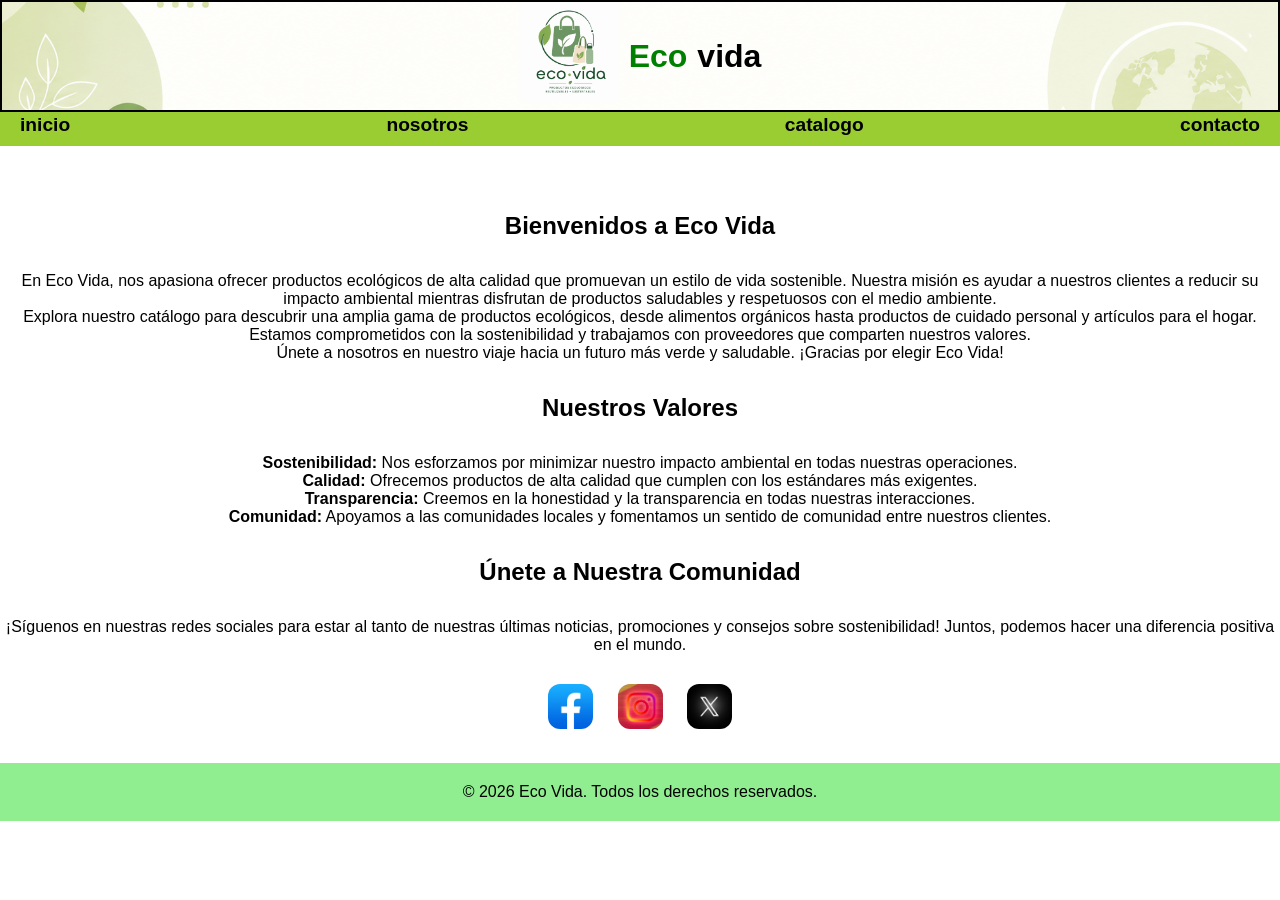
==== index.html @ 70e53db0 "feat: envia de los documentos creadod" ====
<!DOCTYPE html>
<html lang="es">

<head>
    <meta charset="UTF-8">
    <meta name="viewport" content="width=device-width, initial-scale=1.0">
    <link rel="icon" type="image/png" href="img/Logo.png">
    <link rel="stylesheet" href="css/styles.css">
    <title>pagina de inicio</title>
</head>

<body>
    <main>
        <header class="encabezado">
            <h1><a href="index.html"><img src="img/Logo.png" alt="Logo" style="height: 100px; "></a><span class="color">Eco</span> vida </h1>
        </header>
        <nav class="navegacion">
            <a href="index.html" class="enlace">inicio</a>
            <a href="nosotros.html" class="enlace">nosotros</a>
            <a href="catalogo.html" class="enlace">catalogo</a>
            <a href="contacto.html" class="enlace">contacto</a>
        </nav>
        <section class="inicio">
            <h2>Bienvenidos a Eco Vida</h2>
            <p>En Eco Vida, nos apasiona ofrecer productos ecológicos de alta calidad que promuevan un estilo de vida
                sostenible. Nuestra misión es ayudar a nuestros clientes a reducir su impacto ambiental mientras
                disfrutan de productos saludables y respetuosos con el medio ambiente.</p>
            <p>Explora nuestro catálogo para descubrir una amplia gama de productos ecológicos, desde alimentos
                orgánicos hasta productos de cuidado personal y artículos para el hogar. Estamos comprometidos con la
                sostenibilidad y trabajamos con proveedores que comparten nuestros valores.</p>
            <p>Únete a nosotros en nuestro viaje hacia un futuro más verde y saludable. ¡Gracias por elegir Eco Vida!
            </p>
        </section>
        <section>
            <h2>Nuestros Valores</h2>
            <ul>
                <li><strong>Sostenibilidad:</strong> Nos esforzamos por minimizar nuestro impacto ambiental en todas
                    nuestras operaciones.</li>
                <li><strong>Calidad:</strong> Ofrecemos productos de alta calidad que cumplen con los estándares más
                    exigentes.</li>
                <li><strong>Transparencia:</strong> Creemos en la honestidad y la transparencia en todas nuestras
                    interacciones.</li>
                <li><strong>Comunidad:</strong> Apoyamos a las comunidades locales y fomentamos un sentido de
                    comunidad entre nuestros clientes.</li>
            </ul>
        </section>
        <section>
            <h2>Únete a Nuestra Comunidad</h2>
            <p>¡Síguenos en nuestras redes sociales para estar al tanto de nuestras últimas noticias, promociones y
                consejos sobre sostenibilidad! Juntos, podemos hacer una diferencia positiva en el mundo.</p>
            <ul class="redes-sociales">
                <li>
                    <a href="https://www.facebook.com/ecovida" target="_blank">
                        <img src="img/facebook.jpeg" alt="Facebook">
                    </a>
                </li>
                <li>
                    <a href="https://www.instagram.com/ecovida" target="_blank">
                        <img src="img/instagram.webp" alt="Instagram">
                    </a>
                </li>
                <li>
                    <a href="https://www.twitter.com/ecovida" target="_blank">
                        <img src="img/x.jpeg" alt="Twitter">
                    </a>
                </li>
            </ul>
        </section>
        <footer>
            <p>&copy; 2026 Eco Vida. Todos los derechos reservados.</p>
        </footer>
    </main>
</body>

</html>
---- css/styles.css ----
* {
    margin: 0;
    padding: 0;
    box-sizing: border-box;
}

body {
    font-family: Arial, Helvetica, sans-serif;
    height: 100%;
    display: flex;
    flex-direction: column;
    text-align: center;
}

main{
    flex: 1;
    margin-top: 180px;
}
h2{
    margin: 2rem;
}
header {
    display: flex;
    flex-direction: column;
    align-items: center;
    background-image: url(../img/hero.png);
    background-position: center;
    background-size: cover;
    text-align: center;
    animation: animation1 1s ease-in-out infinite;
    position: fixed;
    top: 0;
    width: 100%;
    z-index: 1000;
}

@keyframes animation1 {
    0% {
        transform: translatey(-2px);
        /* transform: translateX(1px); */
    }

    25% {
        transform: translateY(0);
        /* transform: translateX(0); */
    }

    50% {
        transform: translateY(-2px);
        /* transform: translateX(1px); */
    }

    75% {
        transform: translateY(0);
        /* transform: translateX(0); */
    }

    100% {
        transform: translateY(-2px);
        /* transform: translateX(1px); */
    }
}

.encabezado {
    padding: auto;
    text-align: center;
    border: 2px solid #000000;
}

h1 {
    display: flex;
    align-items: center;
    gap: 10px;
}

.color {
    margin: 0;
    color: green;
}

.navegacion {
    display: flex;
    background-color: lightgreen;
    flex-direction: column;
    align-items: stretch;
    color: black;
    text-decoration: none;
    text-align: center;
     position: fixed;
    top: 104px;
    width: 100%;
    z-index: 999;
}

.enlace {
    text-decoration: none;
    color: black;
    font-size: 1.2rem;
    font-weight: bold;
    padding: 10px 20px;
}

.enlace:hover {
    background-color: black;
    color: white;
    border-radius: 5px;
}

@media (min-width: 720px) {

    .navegacion {
        display: flex;
        flex-direction: row;
        justify-content: space-between;
        background-color: yellowgreen;
    }

}

.redes-sociales {
    text-align: center;
    margin-top: 20px;
}

.redes-sociales li {
    display: inline-block;
    margin: 10px;
    list-style: none;
}

.redes-sociales img {
    width: 45px;
    height: 45px;
    border-radius: 12px;
    transition: transform 0.3s ease;
}

.redes-sociales img:hover {
    transform: scale(1.1);
}

.contacto {
    display: flex;
    flex-direction: column;
    align-items: center;
    margin-top: 40px;
    padding: 20px;
}

.formulario {
    background: white;
    width: 90%;
    max-width: 500px;
    padding: 30px;
    border-radius: 20px;
    box-shadow: 0px 8px 20px rgba(0, 0, 0, 0.2);
    display: flex;
    flex-direction: column;
    gap: 15px;
}

.formulario label {
    text-align: left;
    font-weight: bold;
}

.formulario input,
.formulario textarea {
    width: 100%;
    padding: 12px;
    border: 2px solid lightgreen;
    border-radius: 10px;
    outline: none;
    font-size: 1rem;
    transition: 0.3s;
}

.formulario input:focus,
.formulario textarea:focus {
    border-color: green;
    box-shadow: 0 0 10px rgba(0, 128, 0, 0.3);
}

.formulario button {
    background-color: yellowgreen;
    color: black;
    border: none;
    padding: 12px;
    border-radius: 10px;
    font-size: 1rem;
    font-weight: bold;
    cursor: pointer;
    transition: 0.3s;
}

.formulario button:hover {
    background-color: green;
    color: white;
    transform: scale(1.03);
}
.catalogo {
    display: flex;
    flex-wrap: wrap;
    justify-content: center;
    gap: 30px;
    margin: 40px;
}

.producto {
    width: 300px;
    background: white;
    padding: 20px;
    border-radius: 20px;
    box-shadow: 0px 8px 20px rgba(0, 0, 0, 0.2);
    text-align: center;
    transition: transform 0.3s ease;
}

.producto:hover {
    transform: translateY(-10px);
}

.producto img {
    width: 100%;
    border-radius: 15px;
}

.producto h3 {
    margin-top: 15px;
    color: green;
}

.producto p {
    margin: 15px 0;
}

.precio {
    display: block;
    font-size: 1.3rem;
    font-weight: bold;
    color: darkgreen;
    margin-bottom: 15px;
}

.producto input {
    width: 70px;
    padding: 8px;
    margin: 10px 0;
    border-radius: 10px;
    border: 2px solid lightgreen;
    text-align: center;
}

.producto button {
    width: 100%;
    padding: 12px;
    border: none;
    background-color: yellowgreen;
    border-radius: 10px;
    font-weight: bold;
    cursor: pointer;
    transition: 0.3s;
}

.producto button:hover {
    background-color: green;
    color: white;
}

footer {
    text-align: center;
    padding: 20px;
    background-color: lightgreen;
    margin-top: 20px;
}
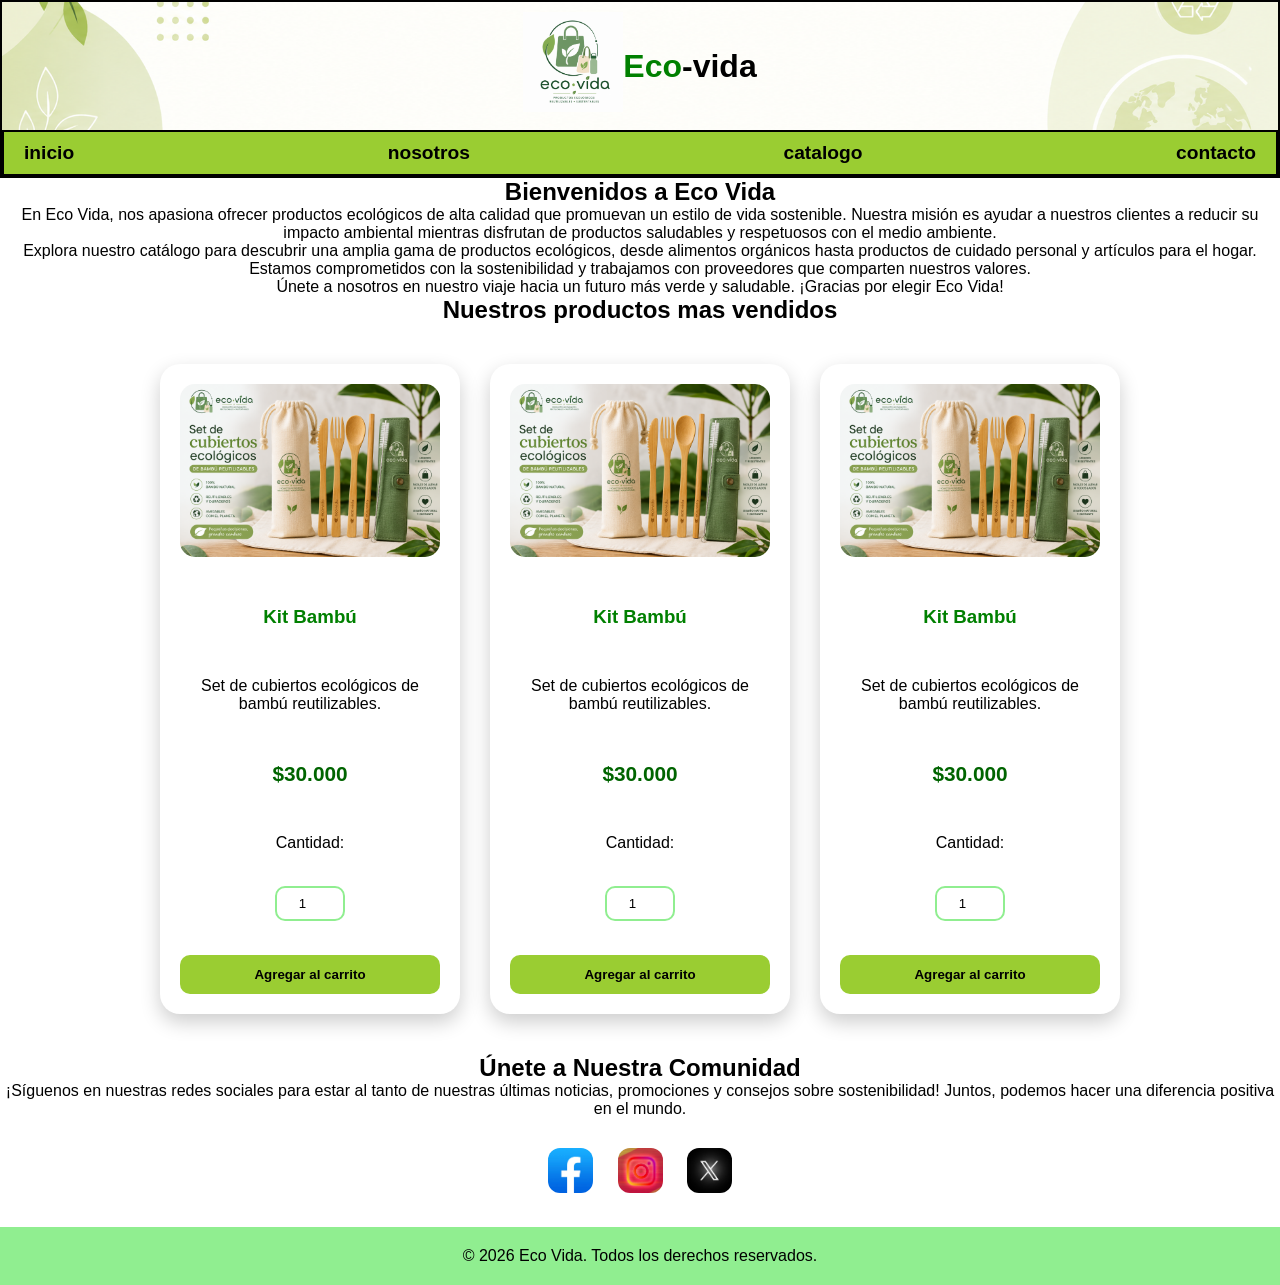
==== commit f7a44d9d: "feat: actualizacion parte catalogo" ====
--- a/index.html
+++ b/index.html
@@ -12,14 +12,15 @@
 <body>
     <main>
         <header class="encabezado">
-            <h1><a href="index.html"><img src="img/Logo.png" alt="Logo" style="height: 100px; "></a><span class="color">Eco</span> vida </h1>
+            <h1><a href="index.html"><img src="img/Logo.png" alt="Logo" style="height: 100px; "></a> <span
+                    class="color">Eco</span> -vida</h1>
+            <nav class="navegacion">
+                <a href="index.html" class="enlace">inicio</a>
+                <a href="nosotros.html" class="enlace">nosotros</a>
+                <a href="catalogo.html" class="enlace">catalogo</a>
+                <a href="contacto.html" class="enlace">contacto</a>
+            </nav>
         </header>
-        <nav class="navegacion">
-            <a href="index.html" class="enlace">inicio</a>
-            <a href="nosotros.html" class="enlace">nosotros</a>
-            <a href="catalogo.html" class="enlace">catalogo</a>
-            <a href="contacto.html" class="enlace">contacto</a>
-        </nav>
         <section class="inicio">
             <h2>Bienvenidos a Eco Vida</h2>
             <p>En Eco Vida, nos apasiona ofrecer productos ecológicos de alta calidad que promuevan un estilo de vida
@@ -31,18 +32,58 @@
             <p>Únete a nosotros en nuestro viaje hacia un futuro más verde y saludable. ¡Gracias por elegir Eco Vida!
             </p>
         </section>
-        <section>
-            <h2>Nuestros Valores</h2>
-            <ul>
-                <li><strong>Sostenibilidad:</strong> Nos esforzamos por minimizar nuestro impacto ambiental en todas
-                    nuestras operaciones.</li>
-                <li><strong>Calidad:</strong> Ofrecemos productos de alta calidad que cumplen con los estándares más
-                    exigentes.</li>
-                <li><strong>Transparencia:</strong> Creemos en la honestidad y la transparencia en todas nuestras
-                    interacciones.</li>
-                <li><strong>Comunidad:</strong> Apoyamos a las comunidades locales y fomentamos un sentido de
-                    comunidad entre nuestros clientes.</li>
-            </ul>
+        <h2>Nuestros productos mas vendidos</h2>
+        <section class="catalogo">
+            <div class="producto">
+                <img src="img/Cubiertos bambu.png" alt="Producto ecológico">
+
+                <h3>Kit Bambú</h3>
+
+                <p>
+                    Set de cubiertos ecológicos de bambú reutilizables.
+                </p>
+
+                <span class="precio">$30.000</span>
+
+                <label>Cantidad:</label>
+                <input type="number" min="1" max="10" value="1">
+
+                <button>Agregar al carrito</button>
+            </div>
+
+            <div class="producto">
+                <img src="img/Cubiertos bambu.png" alt="Producto ecológico">
+
+                <h3>Kit Bambú</h3>
+
+                <p>
+                    Set de cubiertos ecológicos de bambú reutilizables.
+                </p>
+
+                <span class="precio">$30.000</span>
+
+                <label>Cantidad:</label>
+                <input type="number" min="1" max="10" value="1">
+
+                <button>Agregar al carrito</button>
+            </div>
+
+            <div class="producto">
+                <img src="img/Cubiertos bambu.png" alt="Producto ecológico">
+
+                <h3>Kit Bambú</h3>
+
+                <p>
+                    Set de cubiertos ecológicos de bambú reutilizables.
+                </p>
+
+                <span class="precio">$30.000</span>
+
+                <label>Cantidad:</label>
+                <input type="number" min="1" max="10" value="1">
+
+                <button>Agregar al carrito</button>
+            </div>
         </section>
         <section>
             <h2>Únete a Nuestra Comunidad</h2>
--- a/css/styles.css
+++ b/css/styles.css
@@ -12,13 +12,6 @@
     text-align: center;
 }
 
-main{
-    flex: 1;
-    margin-top: 180px;
-}
-h2{
-    margin: 2rem;
-}
 header {
     display: flex;
     flex-direction: column;
@@ -28,10 +21,17 @@
     background-size: cover;
     text-align: center;
     animation: animation1 1s ease-in-out infinite;
-    position: fixed;
+    width: 100%;
+    position: sticky;
     top: 0;
-    width: 100%;
-    z-index: 1000;
+    z-index: 10000;
+}
+
+nav {
+    border: 2px solid black;
+    position: sticky;
+    top: 0;
+    z-index: 9999;
 }
 
 @keyframes animation1 {
@@ -62,7 +62,7 @@
 }
 
 .encabezado {
-    padding: auto;
+    padding: 0;
     text-align: center;
     border: 2px solid #000000;
 }
@@ -70,7 +70,9 @@
 h1 {
     display: flex;
     align-items: center;
-    gap: 10px;
+    /* gap: 10px; */
+    margin: 0;
+    padding: 10px 0;
 }
 
 .color {
@@ -79,20 +81,15 @@
 }
 
 .navegacion {
-    display: flex;
     background-color: lightgreen;
-    flex-direction: column;
-    align-items: stretch;
     color: black;
     text-decoration: none;
     text-align: center;
-     position: fixed;
-    top: 104px;
     width: 100%;
-    z-index: 999;
 }
 
 .enlace {
+    display: block;
     text-decoration: none;
     color: black;
     font-size: 1.2rem;
@@ -198,20 +195,78 @@
     color: white;
     transform: scale(1.03);
 }
+
+input[name="filtro"] {
+    display:inline-block;
+    display: none;
+    margin-right:5px;
+}
+
+.filtros {
+    display: flex;
+    justify-content: center;
+    gap: 15px;
+    flex-wrap: wrap;
+    margin: 20px;
+}
+
+.filtros label {
+    margin-right: 10px;
+    cursor: pointer;
+    font-weight: bold;
+}
+
+#todos:checked~.catalogo .producto {
+    display: flex;
+}
+
+#botellas:checked~.catalogo .producto,
+#bolsas:checked~.catalogo .producto,
+#cubiertos:checked~.catalogo .producto,
+#bucal:checked~.catalogo .producto,
+#kits:checked~.catalogo .producto {
+    display: none;
+}
+
+#botellas:checked~.catalogo .botella {
+    display: flex;
+}
+
+#bolsas:checked~.catalogo .bolsa {
+    display: flex;
+}
+
+#cubiertos:checked~.catalogo .cubierto {
+    display: flex;
+}
+
+#bucal:checked~.catalogo .bucal {
+    display: flex;
+}
+
+#kits:checked~.catalogo .kit {
+    display: flex;
+}
+
 .catalogo {
     display: flex;
     flex-wrap: wrap;
     justify-content: center;
     gap: 30px;
     margin: 40px;
+    align-items: stretch;
 }
 
 .producto {
     width: 300px;
+    min-height: 650px;
     background: white;
     padding: 20px;
     border-radius: 20px;
     box-shadow: 0px 8px 20px rgba(0, 0, 0, 0.2);
+    display: flex;
+    flex-direction: column;
+    justify-content: space-between;
     text-align: center;
     transition: transform 0.3s ease;
 }
@@ -221,7 +276,9 @@
 }
 
 .producto img {
-    width: 100%;
+    width: auto;
+    height: auto;
+    object-fit: cover;
     border-radius: 15px;
 }
 
@@ -267,9 +324,17 @@
     color: white;
 }
 
+.producto input[type="number"] {
+    display: block;
+    margin: 0 auto;
+    text-align: center;
+}
+
+
 footer {
     text-align: center;
     padding: 20px;
     background-color: lightgreen;
     margin-top: 20px;
-}+}
+
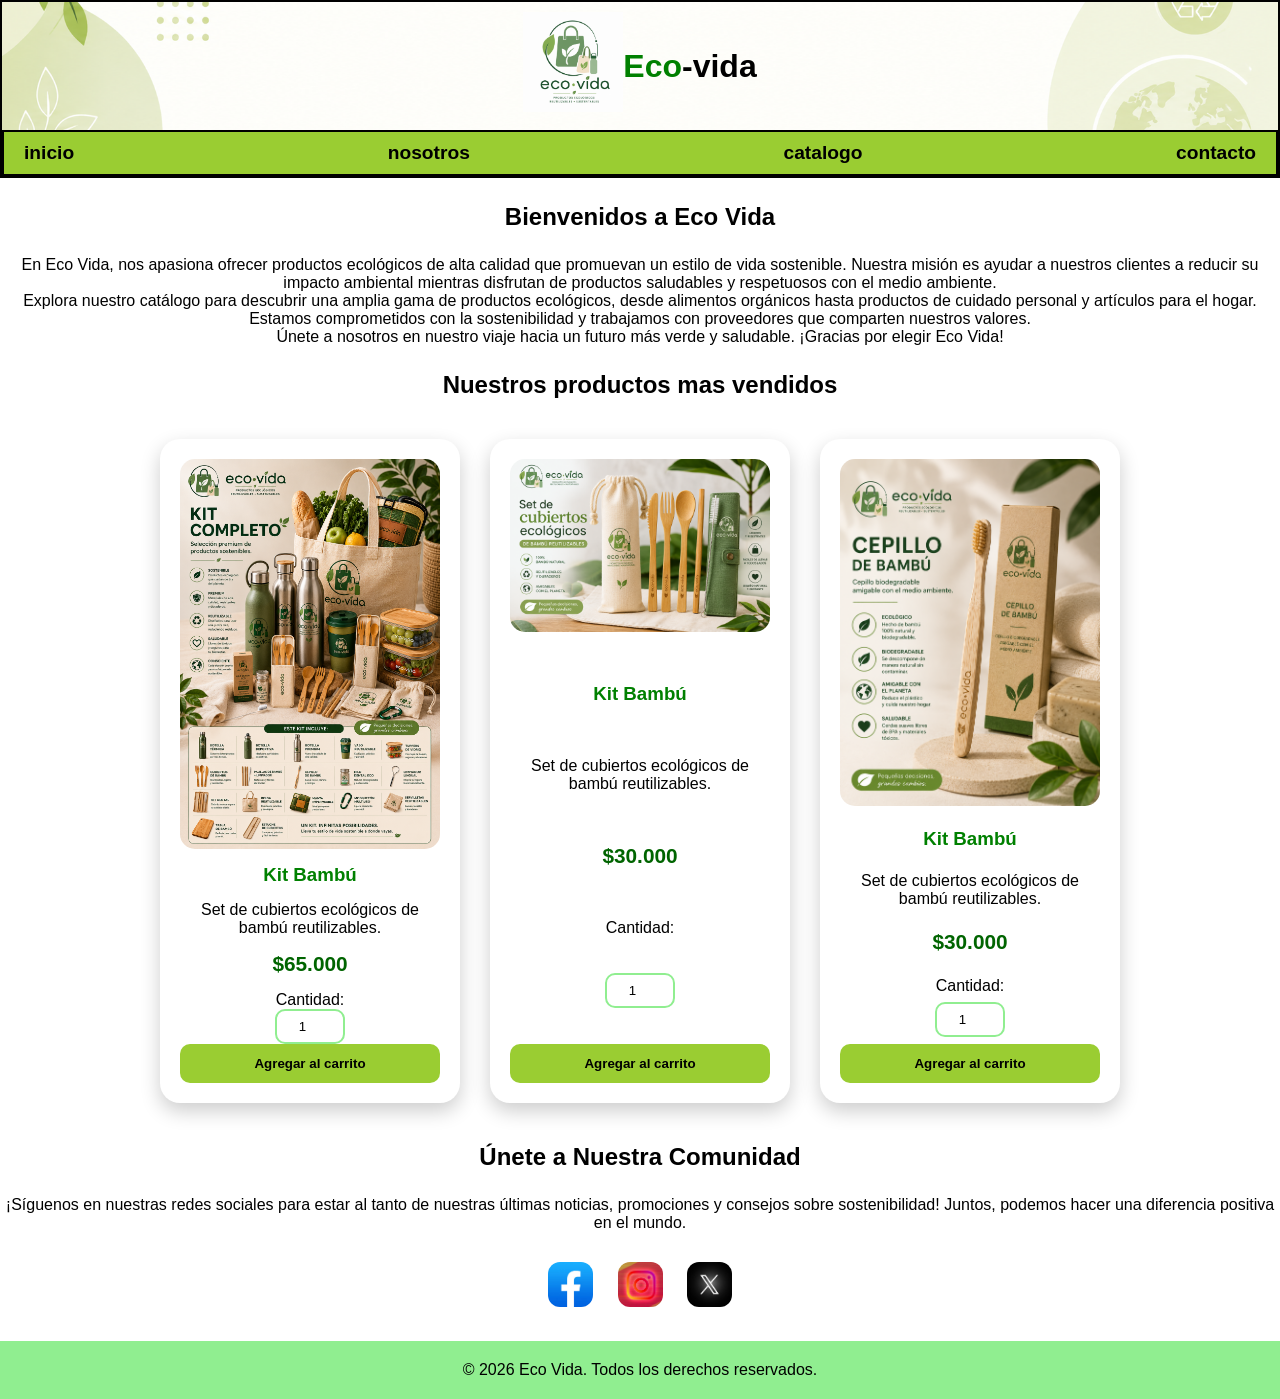
==== commit 890424b6: "feat: actualizacion destacados final" ====
--- a/index.html
+++ b/index.html
@@ -35,7 +35,7 @@
         <h2>Nuestros productos mas vendidos</h2>
         <section class="catalogo">
             <div class="producto">
-                <img src="img/Cubiertos bambu.png" alt="Producto ecológico">
+                <img src="img/Kit familiar.png" alt="Producto ecológico">
 
                 <h3>Kit Bambú</h3>
 
@@ -43,7 +43,7 @@
                     Set de cubiertos ecológicos de bambú reutilizables.
                 </p>
 
-                <span class="precio">$30.000</span>
+                <span class="precio">$65.000</span>
 
                 <label>Cantidad:</label>
                 <input type="number" min="1" max="10" value="1">
@@ -69,7 +69,7 @@
             </div>
 
             <div class="producto">
-                <img src="img/Cubiertos bambu.png" alt="Producto ecológico">
+                <img src="img/Cepillo.png" alt="Producto ecológico">
 
                 <h3>Kit Bambú</h3>
 
--- a/css/styles.css
+++ b/css/styles.css
@@ -32,6 +32,11 @@
     position: sticky;
     top: 0;
     z-index: 9999;
+}
+
+h2{
+    margin-top: 25px;
+    margin-bottom: 25px;
 }
 
 @keyframes animation1 {
@@ -197,9 +202,9 @@
 }
 
 input[name="filtro"] {
-    display:inline-block;
+    display: inline-block;
     display: none;
-    margin-right:5px;
+    margin-right: 5px;
 }
 
 .filtros {
@@ -338,3 +343,18 @@
     margin-top: 20px;
 }
 
+.producto:hover .press-me {
+    animation: latido 0.3s infinite;
+}
+
+@keyframes latido {
+    0% {
+        transform: scale(1);
+    }
+
+    14% {
+        transform: scale(1.2);
+        background-color: green;
+    }
+
+}
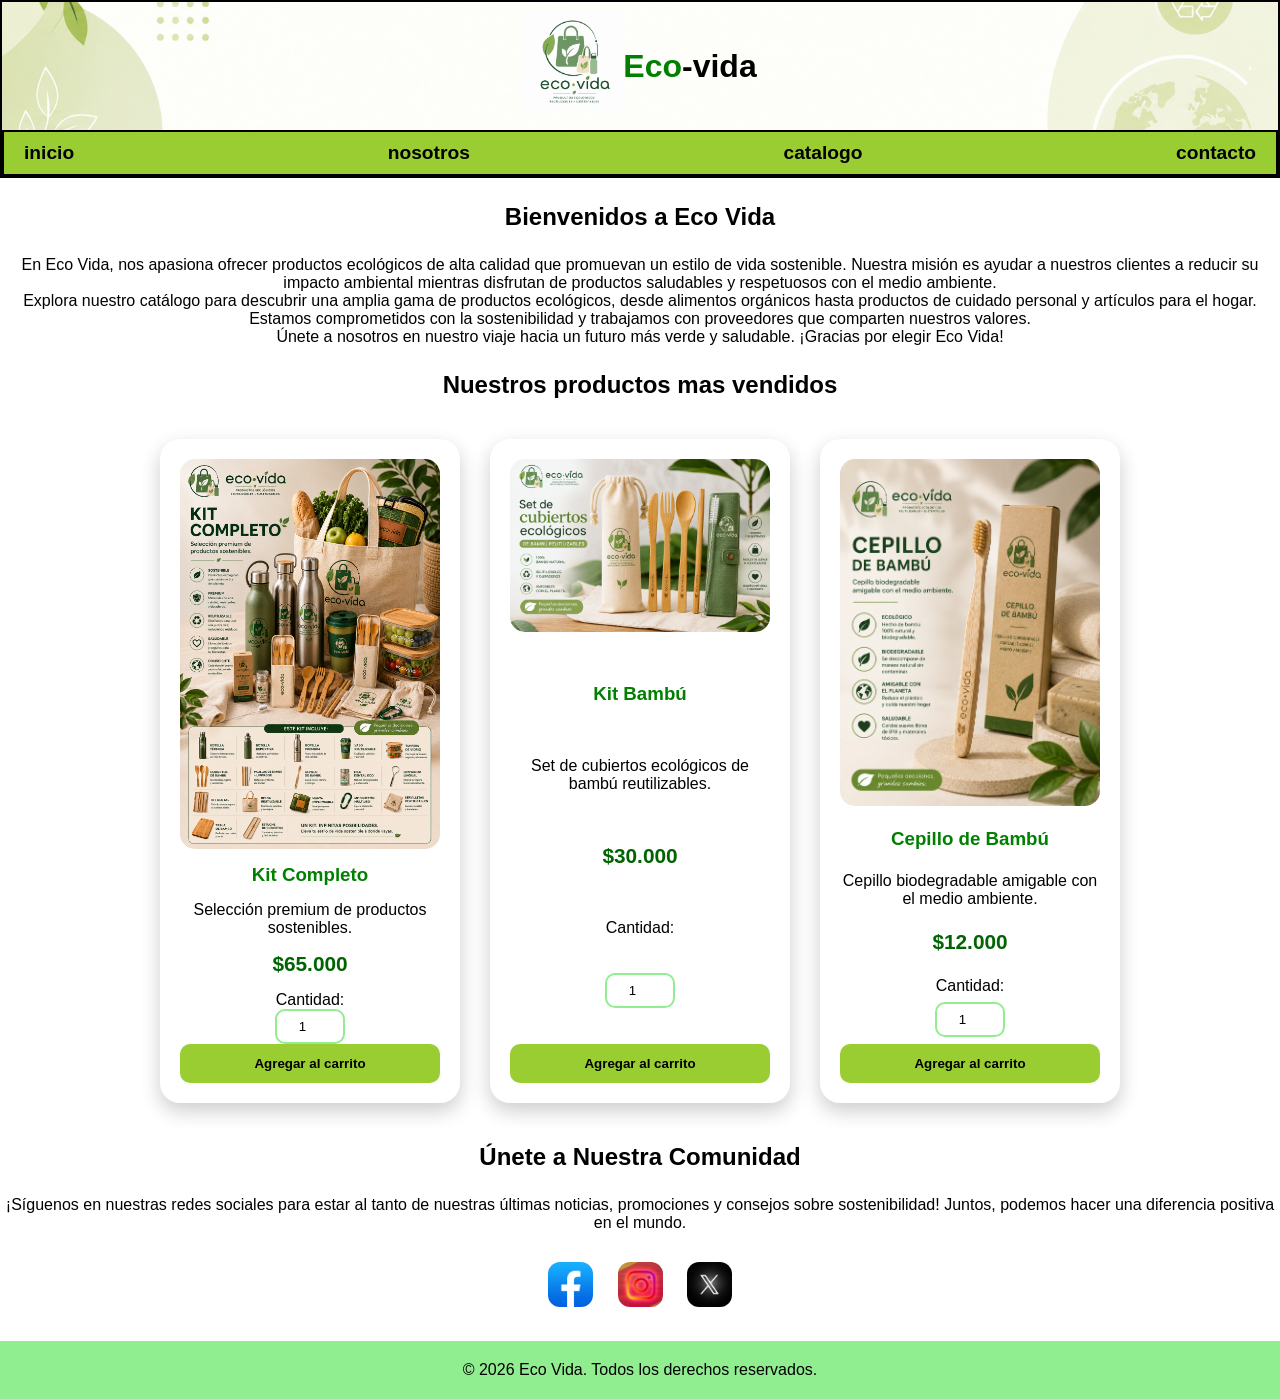
==== commit 036c9bac: "actualizacion final" ====
--- a/index.html
+++ b/index.html
@@ -37,10 +37,10 @@
             <div class="producto">
                 <img src="img/Kit familiar.png" alt="Producto ecológico">
 
-                <h3>Kit Bambú</h3>
+                <h3>Kit Completo</h3>
 
                 <p>
-                    Set de cubiertos ecológicos de bambú reutilizables.
+                    Selección premium de productos sostenibles.
                 </p>
 
                 <span class="precio">$65.000</span>
@@ -48,7 +48,7 @@
                 <label>Cantidad:</label>
                 <input type="number" min="1" max="10" value="1">
 
-                <button>Agregar al carrito</button>
+                <button class="press-me">Agregar al carrito</button>
             </div>
 
             <div class="producto">
@@ -65,24 +65,24 @@
                 <label>Cantidad:</label>
                 <input type="number" min="1" max="10" value="1">
 
-                <button>Agregar al carrito</button>
+                <button class="press-me">Agregar al carrito</button>
             </div>
 
             <div class="producto">
                 <img src="img/Cepillo.png" alt="Producto ecológico">
 
-                <h3>Kit Bambú</h3>
+                <h3>Cepillo de Bambú</h3>
 
                 <p>
-                    Set de cubiertos ecológicos de bambú reutilizables.
+                    Cepillo biodegradable amigable con el medio ambiente.
                 </p>
 
-                <span class="precio">$30.000</span>
+                <span class="precio">$12.000</span>
 
                 <label>Cantidad:</label>
                 <input type="number" min="1" max="10" value="1">
 
-                <button>Agregar al carrito</button>
+                <button class="press-me">Agregar al carrito</button>
             </div>
         </section>
         <section>
--- a/css/styles.css
+++ b/css/styles.css
@@ -29,7 +29,6 @@
 
 nav {
     border: 2px solid black;
-    position: sticky;
     top: 0;
     z-index: 9999;
 }
@@ -42,27 +41,22 @@
 @keyframes animation1 {
     0% {
         transform: translatey(-2px);
-        /* transform: translateX(1px); */
     }
 
     25% {
         transform: translateY(0);
-        /* transform: translateX(0); */
     }
 
     50% {
         transform: translateY(-2px);
-        /* transform: translateX(1px); */
     }
 
     75% {
         transform: translateY(0);
-        /* transform: translateX(0); */
     }
 
     100% {
         transform: translateY(-2px);
-        /* transform: translateX(1px); */
     }
 }
 
@@ -75,7 +69,7 @@
 h1 {
     display: flex;
     align-items: center;
-    /* gap: 10px; */
+    
     margin: 0;
     padding: 10px 0;
 }
@@ -156,9 +150,18 @@
     padding: 30px;
     border-radius: 20px;
     box-shadow: 0px 8px 20px rgba(0, 0, 0, 0.2);
-    display: flex;
-    flex-direction: column;
-    gap: 15px;
+    margin-top: 25px;
+    display: flex;
+    flex-direction: column;
+    gap: 20px;
+}
+.formulario{
+    background-color: white;
+    width: 90%;
+    max-width: 500px;
+    padding: 30px;
+    border-radius: 50px;
+    box-shadow: 0px 8px 20px 30px rgba(0, 0, 0, 0.2);
 }
 
 .formulario label {
@@ -180,7 +183,7 @@
 .formulario input:focus,
 .formulario textarea:focus {
     border-color: green;
-    box-shadow: 0 0 10px rgba(0, 128, 0, 0.3);
+    box-shadow: 0 0 10px rgba(0, 128, 0, 0.8);
 }
 
 .formulario button {
@@ -225,6 +228,13 @@
     display: flex;
 }
 
+#bolsas:checked~.catalogo .producto,
+#cubiertos:checked~.catalogo .producto,
+#bucal:checked~.catalogo .producto,
+#kits:checked~.catalogo .producto{
+    display: none;
+}
+
 #botellas:checked~.catalogo .producto,
 #bolsas:checked~.catalogo .producto,
 #cubiertos:checked~.catalogo .producto,
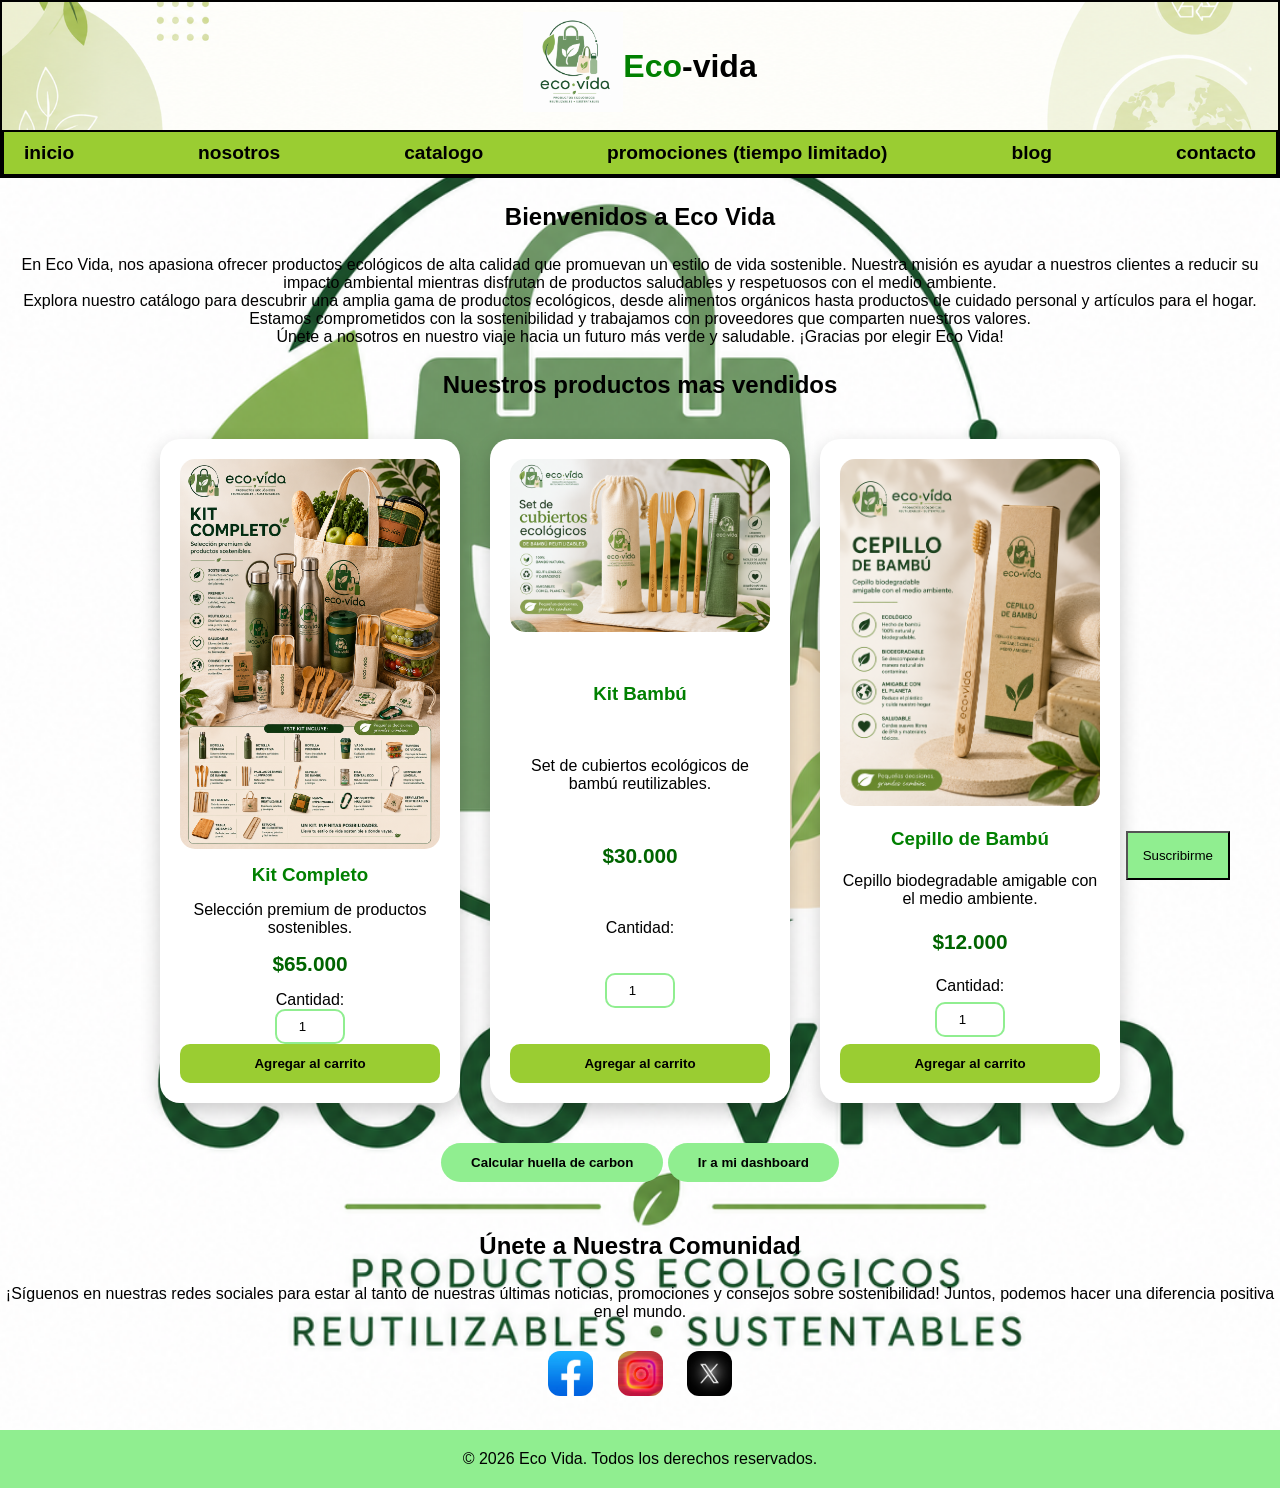
==== commit c7fdd2a6: "Actualizacion 08-06-2026" ====
--- a/index.html
+++ b/index.html
@@ -6,7 +6,7 @@
     <meta name="viewport" content="width=device-width, initial-scale=1.0">
     <link rel="icon" type="image/png" href="img/Logo.png">
     <link rel="stylesheet" href="css/styles.css">
-    <title>pagina de inicio</title>
+    <title>Pagina de inicio</title>
 </head>
 
 <body>
@@ -18,9 +18,14 @@
                 <a href="index.html" class="enlace">inicio</a>
                 <a href="nosotros.html" class="enlace">nosotros</a>
                 <a href="catalogo.html" class="enlace">catalogo</a>
+                <a href="promociones.html" class="enlace">promociones (tiempo limitado)</a>
+                <a href="blog.html" class="enlace">blog</a>
                 <a href="contacto.html" class="enlace">contacto</a>
             </nav>
         </header>
+
+       <a href="suscribirme.html"><button class="button2">Suscribirme</button></a>
+
         <section class="inicio">
             <h2>Bienvenidos a Eco Vida</h2>
             <p>En Eco Vida, nos apasiona ofrecer productos ecológicos de alta calidad que promuevan un estilo de vida
@@ -32,6 +37,21 @@
             <p>Únete a nosotros en nuestro viaje hacia un futuro más verde y saludable. ¡Gracias por elegir Eco Vida!
             </p>
         </section>
+        <section class="flash-sale">
+            <div class="sale-badge">
+                <h2>¡50% OFF en todos nuestros productos!</h2>
+                <p class="urgency">
+                    Oferta por tiempo limitado. ¡No te pierdas esta oportunidad!
+                </p>
+                <div class="countdown">
+                    <span class="horas"></span>:
+                    <span class="minutos"></span>:
+                    <span class="segundos"></span>
+                    <a class="prom" href="promociones.html"><button class="button" style="margin-top: 10px;">Ir a las ofertas</button></a>
+                </div>
+            </div>
+        </section>
+
         <h2>Nuestros productos mas vendidos</h2>
         <section class="catalogo">
             <div class="producto">
@@ -85,6 +105,8 @@
                 <button class="press-me">Agregar al carrito</button>
             </div>
         </section>
+        <a href="calculadora.html"><button class="huella">Calcular huella de carbon</button></a>
+       <a href="dashboard.html"><button class="dashboard-btn">Ir a mi dashboard</button></a>
         <section>
             <h2>Únete a Nuestra Comunidad</h2>
             <p>¡Síguenos en nuestras redes sociales para estar al tanto de nuestras últimas noticias, promociones y
--- a/css/styles.css
+++ b/css/styles.css
@@ -10,6 +10,10 @@
     display: flex;
     flex-direction: column;
     text-align: center;
+    background-image: url(../img/Logo.png);
+    background-repeat: no-repeat;
+    background-position: center;
+    background-size: cover;
 }
 
 header {
@@ -33,7 +37,7 @@
     z-index: 9999;
 }
 
-h2{
+h2 {
     margin-top: 25px;
     margin-bottom: 25px;
 }
@@ -69,7 +73,7 @@
 h1 {
     display: flex;
     align-items: center;
-    
+
     margin: 0;
     padding: 10px 0;
 }
@@ -155,7 +159,8 @@
     flex-direction: column;
     gap: 20px;
 }
-.formulario{
+
+.formulario {
     background-color: white;
     width: 90%;
     max-width: 500px;
@@ -231,7 +236,7 @@
 #bolsas:checked~.catalogo .producto,
 #cubiertos:checked~.catalogo .producto,
 #bucal:checked~.catalogo .producto,
-#kits:checked~.catalogo .producto{
+#kits:checked~.catalogo .producto {
     display: none;
 }
 
@@ -357,9 +362,96 @@
     animation: latido 0.3s infinite;
 }
 
+.flash-sale {
+    max-width: 700px;
+    margin: 40px auto;
+    padding: 30px;
+    text-align: center;
+    color: orange;
+    border-radius: 15px;
+    background: linear-gradient(135deg, #000, #333);
+    animation: ocultar 7200s forwards;
+}
+
+.flash-sale {
+    margin-bottom: 10px;
+}
+
+.urgency {
+    font-size: 1.1rem;
+    margin-bottom: 25px;
+    animation: pulse 1s infinite;
+}
+
+.countdown {
+    display: flex;
+    justify-content: center;
+    gap: 15px;
+    margin-bottom: 25px;
+}
+
+.time-box {
+    background-color: rgba(255, 255, 255, 0.2);
+    padding: 15px;
+    border-radius: 10px;
+    min-width: 90px;
+}
+
+.time-box span {
+    display: block;
+    font-size: 2rem;
+    font-weight: bold;
+}
+
+.time-box small {
+    font-size: 0.8rem;
+}
+
+.btn-sale {
+    display: inline-block;
+    text-decoration: none;
+    background-color: white;
+    color: #ff4d4d;
+    padding: 12px 30px;
+    border-radius: 30px;
+    font-weight: bold;
+    transition: .3s;
+}
+
+.countdown {
+    display: flex;
+    justify-content: center;
+    gap: 15px;
+    flex-wrap: wrap;
+}
+
+.countdown a {
+    width: 100%;
+    text-align: center;
+    margin-top: 15px;
+}
+
+.button {
+    padding: 15px;
+    background-color: tomato;
+    animation: latido2 1s infinite;
+    cursor: pointer;
+}
+
+.btn-sale:hover {
+    transform: scale(1.05);
+}
+
+@keyframes pulse {
+    50% {
+        opacity: .6;
+    }
+}
+
 @keyframes latido {
     0% {
         transform: scale(1);
+
     }
 
     14% {
@@ -367,4 +459,408 @@
         background-color: green;
     }
 
+}
+
+
+
+@keyframes latido2 {
+    0% {
+        transform: scale(1);
+    }
+
+    14% {
+        transform: scale(1.5);
+    }
+
+}
+
+@keyframes latido3 {
+    0% {
+        transform: scale(1);
+    }
+
+    14% {
+        transform: scale(1.5);
+    }
+
+}
+
+
+@property --horas {
+    syntax: "<integer>";
+    inherits: false;
+    initial-value: 2;
+}
+
+@property --minutos {
+    syntax: "<integer>";
+    inherits: false;
+    initial-value: 0;
+}
+
+@property --segundos {
+    syntax: "<integer>";
+    inherits: false;
+    initial-value: 0;
+}
+
+.countdown {
+    font-size: 2rem;
+    font-family: monospace;
+    font-weight: bold;
+}
+
+.horas,
+.minutos,
+.segundos {
+    display: inline-block;
+}
+
+.horas {
+    counter-reset: h var(--horas);
+    animation: horas 7200s linear infinite;
+    animation-delay: 1s;
+}
+
+.horas::after {
+    content: counter(h);
+}
+
+.minutos {
+    counter-reset: m var(--minutos);
+    animation: minutos 3600s steps(60) infinite;
+}
+
+.minutos::after {
+    content: counter(m, decimal-leading-zero);
+}
+
+.segundos {
+    counter-reset: s var(--segundos);
+    animation: segundos 60s steps(60) infinite;
+}
+
+.segundos::after {
+    content: counter(s, decimal-leading-zero);
+}
+
+@keyframes segundos {
+    from {
+        --segundos: 59;
+    }
+
+    to {
+        --segundos: 0;
+    }
+}
+
+@keyframes minutos {
+    from {
+        --minutos: 59;
+    }
+
+    to {
+        --minutos: 0;
+    }
+}
+
+@keyframes horas {
+    to {
+        --horas: 0;
+    }
+}
+
+@keyframes ocultar {
+    to {
+        display: none;
+    }
+}
+
+.huella,
+.dashboard-btn {
+    background-color: lightgreen;
+    color: black;
+    border: none;
+    padding: 12px 30px;
+    border-radius: 30px;
+    font-weight: bold;
+    cursor: pointer;
+    transition: .3s;
+    margin-bottom: 25px;
+}
+
+.calculadora {
+    width: 90%;
+    max-width: 500px;
+    margin: 50px auto;
+    padding: 30px;
+    background: #fff;
+    border-radius: 30px;
+    box-shadow: 0 10px 30px rgba(0, 0, 0, 0.2);
+}
+
+.calculadora h2 {
+    text-align: center;
+    margin-bottom: 15px;
+}
+
+.calculadora p {
+    text-align: center;
+    margin-bottom: 25px;
+}
+
+.grupo {
+    margin-bottom: 15px;
+}
+
+.grupo label {
+    display: block;
+    margin-bottom: 8px;
+    font-weight: bold;
+}
+
+.grupo input,
+.grupo select {
+    width: 100%;
+    padding: 12px;
+    border: 1px solid #7ED957;
+    border-radius: 8px;
+    outline: none;
+}
+
+.grupo input:focus,
+.grupo select:focus {
+    border-color: #5cb338;
+}
+
+.calculadora button {
+    width: 100%;
+    padding: 12px;
+    margin-top: 10px;
+    background: #95c11f;
+    color: #000;
+    border: none;
+    border-radius: 8px;
+    cursor: pointer;
+    font-size: 16px;
+}
+
+.calculadora button:hover {
+    background: #7ea31a;
+}
+
+#mostrarResultado {
+    display: none;
+}
+
+.btn-calcular {
+    display: block;
+    width: 100%;
+    padding: 12px;
+    background: #95c11f;
+    border-radius: 8px;
+    text-align: center;
+    font-weight: bold;
+    cursor: pointer;
+    margin-top: 10px;
+}
+
+.btn-calcular:hover {
+    background: #7ea31a;
+}
+
+.resultado {
+    display: none;
+    max-width: 450px;
+    margin: 20px auto;
+    padding: 20px;
+    background: #f4fce8;
+    border-radius: 15px;
+    box-shadow: 0 5px 15px rgba(0, 0, 0, .1);
+}
+
+#mostrarResultado:checked~.resultado {
+    display: block;
+}
+
+.button2 {
+    padding: 15px;
+    background-color: lightgreen;
+    cursor: pointer;
+    position: fixed;
+    animation: latido3 1s infinite;
+    bottom: 20px;
+    right: 50px;
+}
+
+.suscripttions {
+    padding: 50px 20px;
+    text-align: center;
+}
+
+.form-suscripttions {
+    max-width: 450px;
+    margin: auto;
+    padding: 25px;
+    background: #fff;
+    border-radius: 25px;
+    box-shadow: 0 10px 25px rgba(0, 0, 0, .15);
+}
+
+.grupo {
+    margin-bottom: 15px;
+    text-align: left;
+}
+
+.grupo label {
+    display: block;
+    margin-bottom: 8px;
+    font-weight: bold;
+}
+
+.grupo input {
+    width: 100%;
+    padding: 12px;
+    border: 1px solid #7ed957;
+    border-radius: 8px;
+}
+
+.grupo-check {
+    display: flex;
+    gap: 10px;
+    align-items: flex-start;
+    text-align: left;
+    margin: 15px 0;
+}
+
+.form-suscripttions button {
+    width: 100%;
+    padding: 12px;
+    background: #95c11f;
+    border: none;
+    border-radius: 8px;
+    font-weight: bold;
+    cursor: pointer;
+}
+
+.form-suscripttions button:hover {
+    background: #7ea31a;
+}
+
+.dashboard {
+    padding: 60px 20px;
+    text-align: center;
+}
+
+.dashboard h2 {
+    margin-bottom: 40px;
+}
+
+.dashboard-grid {
+    max-width: 1100px;
+    margin: auto;
+    display: grid;
+    grid-template-columns: repeat(auto-fit, minmax(230px, 1fr));
+    gap: 25px;
+}
+
+.card {
+    background: linear-gradient(135deg, #1e1e1e, #2f2f2f);
+    color: white;
+    padding: 30px 20px;
+    border-radius: 20px;
+    border: 2px solid #95c11f;
+    box-shadow: 0 10px 20px rgba(0, 0, 0, .2);
+    transition: .3s;
+}
+
+.card:hover {
+    transform: translateY(-10px);
+}
+
+.card h3 {
+    color: #95c11f;
+    margin-bottom: 15px;
+}
+
+.card span {
+    display: block;
+    font-size: 3rem;
+    font-weight: bold;
+    margin-bottom: 15px;
+}
+
+.card p {
+    color: #ddd;
+}
+
+.blog{
+    padding: 60px 20px;
+    text-align: center;
+}
+
+.blog h2{
+    font-size: 2.5rem;
+    color: #2e7d32;
+    margin-bottom: 15px;
+}
+
+.descripcion-blog{
+    max-width: 700px;
+    margin: 0 auto 40px;
+}
+
+.contenedor-articulos{
+    max-width: 1200px;
+    margin: auto;
+
+    display: grid;
+    grid-template-columns: repeat(auto-fit, minmax(320px, 1fr));
+    gap: 30px;
+}
+
+.articulo{
+    background: white;
+    border-radius: 20px;
+    overflow: hidden;
+    box-shadow: 0 10px 20px rgba(0,0,0,.15);
+    transition: .3s;
+}
+
+.articulo:hover{
+    transform: translateY(-8px);
+}
+
+.articulo img{
+    width: 100%;
+    height: 250px;
+    object-fit: cover;
+}
+
+.contenido{
+    padding: 20px;
+    text-align: left;
+}
+
+.contenido h3{
+    color: #2e7d32;
+    margin-bottom: 10px;
+}
+
+.contenido p{
+    margin-bottom: 15px;
+    line-height: 1.6;
+}
+
+.contenido a{
+    text-decoration: none;
+    color: white;
+    background: #95c11f;
+    padding: 10px 15px;
+    border-radius: 8px;
+    display: inline-block;
+}
+
+.contenido a:hover{
+    background: #7ea31a;
 }
